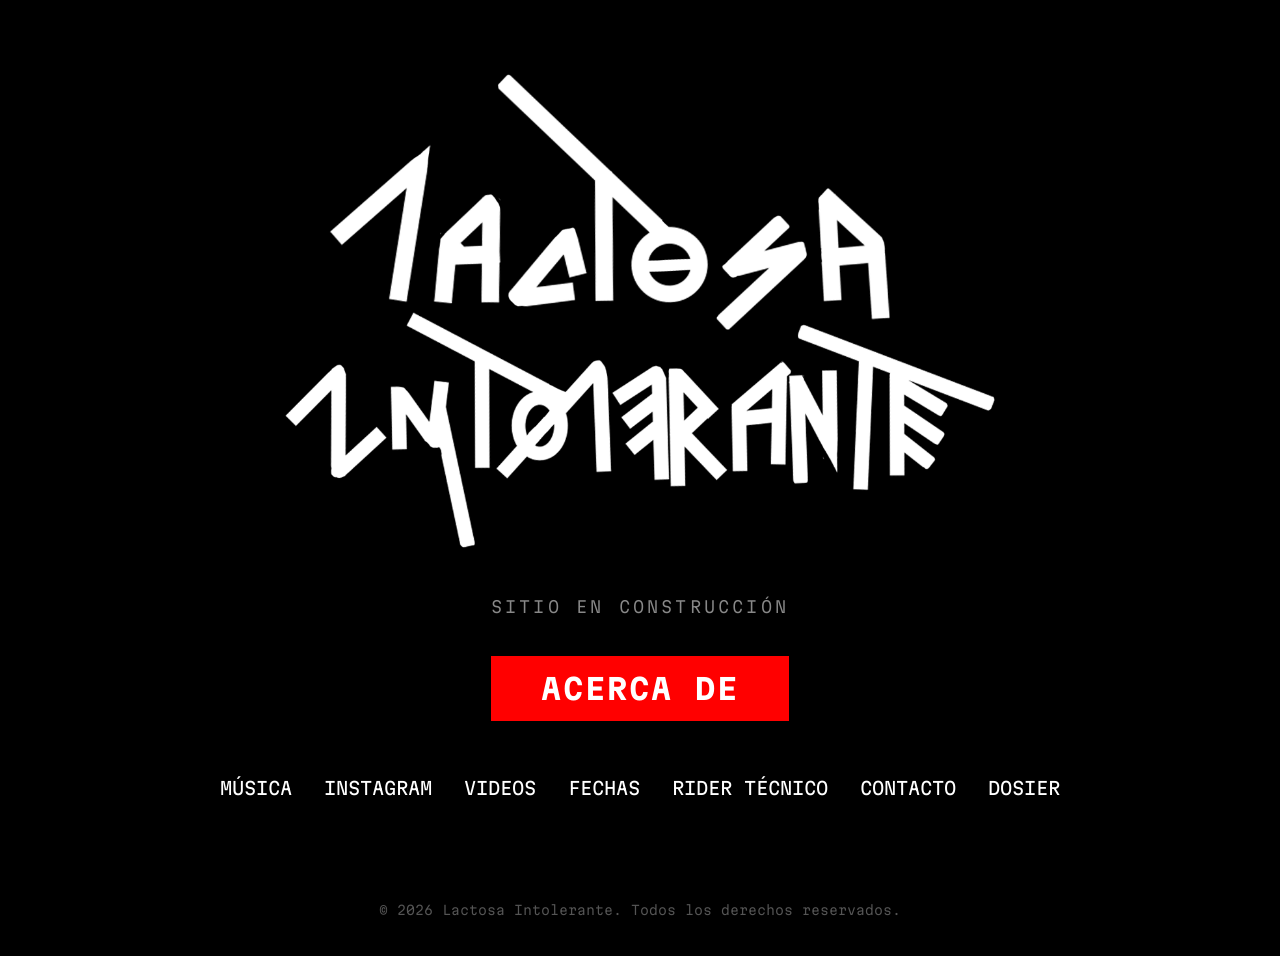
==== index.html @ 25000bd5 "fix del boton de fechas" ====
<!DOCTYPE html>
<html lang="es">
<head>
    <meta charset="UTF-8">
    <meta name="viewport" content="width=device-width, initial-scale=1.0">
    <title>Sitio Oficial | Lactosa Intolerante</title>

    <link rel="icon" type="image/png" href="LogoLI.png">
    <link rel="preconnect" href="https://fonts.googleapis.com">
    <link rel="preconnect" href="https://fonts.gstatic.com" crossorigin>
    <link href="https://fonts.googleapis.com/css2?family=Martian+Mono:wght@300;400;700&display=swap" rel="stylesheet">
    <link rel="stylesheet" href="anim.css?v=20261003">
</head>
<body>
        <div class="bg-cover" id="bgCover" aria-hidden="true"></div>

        <h1>
            <img src="logo_lactosa_blanco.png" alt="Lactosa Intolerante - Sitio Oficial">
        </h1>
    <p class="subtitle">Sitio en Construcción</p>

    <button class="btn-desplegable" onclick="desplegarInfo()">Acerca de</button>

    <div class="info-banda-wrapper" id="seccionInfo">
        <div class="descripcion-internet">
            <p><strong>Lactosa Intolerante</strong> es una banda emergente de rock/indie nacida en Valparaíso. Con un sonido crudo, guitarras cargadas de energía y letras que retratan conflictos cotidianos desde una mirada honesta, la banda ha ido ganando espacio dentro de la escena local a través de sus presentaciones en vivo y de sus primeros lanzamientos. Tras su debut en plataformas como Spotify, su música ha comenzado a circular entre comunidades y foros de internet, donde cada vez más personas la recomiendan como una propuesta prometedora dentro del rock independiente chileno.</p>
        </div>
    </div>
    
    <div class="nav-links">
        <div class="nav-items">
            <a href="https://linktr.ee/LactosaIntolerante" target="_blank">Música</a>
            <a href="https://www.instagram.com/lactosa_intolerante/" target="_blank">Instagram</a>
            <a href="https://www.youtube.com/@LactosaIntolerante" target="_blank">Videos</a>
            <button class="fechas-toggle" type="button" aria-expanded="false" aria-controls="fechasPanel" onclick="toggleFechas()">Fechas<span class="fechas-underline" aria-hidden="true"></span></button>
            <a href="rider.pdf" target="_blank">Rider Técnico</a>
            <a href="mailto:contactolactosaintolerante@gmail.com">Contacto</a>
            <a href="Dossier.pdf">Dosier</a>
        </div>
        <div class="fechas-panel" id="fechasPanel" aria-hidden="true">
            <div class="fechas-panel-content">
                <a href="" target="_blank" rel="noopener noreferrer">?????? | Valparaíso · 23/10/2026</a>
                <a href="" target="_blank" rel="noopener noreferrer">?????? | Santiago · 24/10/2026</a>
                <a href="https://www.portaldisc.com/evento/deterrorenrbx" target="_blank" rel="noopener noreferrer">De terror | Santiago · 31/10/2026</a>
            </div>
        </div>
    </div>

    <footer>
        &copy; 2026 Lactosa Intolerante. Todos los derechos reservados.
    </footer>

    <script src="script.js"></script>
</body>
</html>
---- anim.css ----
.bg-cover {
    position: fixed;
    inset: 0;
    background-image: url('foto_lactosa.png');
    background-size: cover;
    background-position: center center;
    background-repeat: no-repeat;
    background-attachment: fixed;
    opacity: 0;
    transform: translateY(30px) scale(1.02);
    filter: brightness(0.45) saturate(0.95);
    transition: opacity 0.8s ease, transform 0.8s ease;
    pointer-events: none;
    z-index: -1;
}

body.fondo-activo .bg-cover {
    opacity: 1;
    transform: translateY(0) scale(1);
    animation: bgSlide 18s linear infinite;
}

@keyframes bgSlide {
    0% { background-position: center top; }
    50% { background-position: center center; }
    100% { background-position: center bottom; }
}

body {
    background-color: #000000;
    color: #ffffff;
    font-family: 'Martian Mono', monospace;
    display: flex;
    flex-direction: column;
    justify-content: center;
    align-items: center;
    min-height: 100vh;
    text-align: center;
    padding: 20px;
    position: relative;
    overflow-x: hidden;
}

body.fondo-activo {
    background-color: #050505;
}

h1 {
    margin-bottom: 0.5rem;
}

h1 img {
    max-width: 65%;
    height: auto;
}

.subtitle {
    font-size: 1rem;
    font-weight: 300;
    letter-spacing: 0.2em;
    color: #888888;
    margin-bottom: 2.5rem;
    text-transform: uppercase;
}

.nav-links {
    display: block;
    width: 100%;
    margin-top: 2rem;
}

.nav-items {
    display: flex;
    width: 100%;
    gap: 2rem;
    flex-wrap: wrap;
    justify-content: center;
}

.nav-items a,
.fechas-toggle {
    color: #ffffff;
    text-decoration: none;
    font-size: 1.1rem;
    font-weight: 400;
    font-family: inherit;
    text-transform: uppercase;
    padding-bottom: 5px;
    position: relative;
    transition: color 0.3s ease;
}

.nav-items a::after {
    content: '';
    position: absolute;
    width: 0;
    height: 2px;
    bottom: 0;
    left: 0;
    background-color: #ffffff;
    transition: width 0.3s ease;
}

.nav-items a:hover::after {
    width: 100%;
}

.nav-items a:hover,
.fechas-toggle:hover {
    color: #cccccc;
}

.fechas-toggle {
    padding: 0 0 5px;
    border: 0;
    background: none;
    cursor: pointer;
    appearance: none;
}

.fechas-underline {
    position: absolute;
    right: 0;
    bottom: 0;
    left: 0;
    height: 2px;
    background: #ffffff;
    transform: scaleX(0);
    transform-origin: left;
    transition: transform 0.3s ease;
}

.fechas-toggle:hover .fechas-underline,
.fechas-toggle:focus-visible .fechas-underline {
    transform: scaleX(1);
}

.fechas-toggle:focus-visible {
    outline: 2px solid #ffffff;
    outline-offset: 5px;
}

.fechas-panel {
    box-sizing: border-box;
    width: 100%;
    max-height: 0;
    overflow: hidden;
    padding: 0;
    color: #cccccc;
    font-size: 0.85rem;
    text-transform: uppercase;
    opacity: 0;
    visibility: hidden;
    transition: max-height 0.8s ease, opacity 0.4s ease, padding 0.8s ease, visibility 0s linear 0.8s;
}

.fechas-panel.abierto {
    max-height: 8rem;
    padding: 0.75rem 0;
    opacity: 1;
    visibility: visible;
    transition-delay: 0s;
}

.fechas-panel-content {
    display: flex;
    flex-wrap: wrap;
    justify-content: center;
    gap: 1rem 3rem;
}

.fechas-panel a {
    display: inline-block;
    padding: 0.5rem;
    color: #ff0000;
    font-size: 0.8rem;
    text-align: center;
    white-space: normal;
}

@media (prefers-reduced-motion: reduce) {
    .fechas-panel {
        transition: none;
    }

    .fechas-underline {
        transition: none;
    }
}

footer {
    margin-top: auto;
    padding-top: 3rem;
    padding-bottom: 10px;
    font-size: 0.8rem;
    color: #555555;
    font-weight: 300;
}

.btn-desplegable {
    background-color: #ff0000;
    color: #ffffff;
    font-family: 'Martian Mono', monospace;
    font-weight: 700;
    font-size: 1.8rem;
    padding: 15px 50px;
    border: none;
    cursor: pointer;
    text-transform: uppercase;
    letter-spacing: 2px;
    display: block;
    margin: 0 auto 1.5rem auto;
    transition: transform 0.1s ease, filter 0.2s ease;
}

.btn-desplegable:active {
    transform: scale(0.97);
}

.btn-desplegable:hover {
    filter: brightness(1.2);
}

.info-banda-wrapper {
    max-height: 0;
    overflow: hidden;
    max-width: 900px;
    margin: 0 auto;
    text-align: center;
    transition: max-height 1.2s ease-in-out, padding 0.8s ease;
    position: relative;
    background: rgba(0, 0, 0, 0.25);
    border-radius: 24px;
    backdrop-filter: blur(5px);
}

.info-banda-wrapper.abierto {
    max-height: 1200px;
    padding: 1.5rem 1rem 2rem;
}

.info-banda-wrapper.abierto .descripcion-internet {
    opacity: 1;
    transform: translateY(0);
}

.descripcion-internet {
    margin-top: 1.5rem;
    padding: 0 1rem 1rem 1rem;
    font-size: 1.1rem;
    line-height: 1.8;
    color: #f0f0f0;
    text-align: justify;
    opacity: 0;
    transform: translateY(18px);
    transition: opacity 0.8s ease, transform 0.8s ease;
}

@media (max-width: 768px) {
    h1 img {
        max-width: 85%;
    }

    .btn-desplegable {
        font-size: 1.2rem;
        padding: 12px 30px;
    }

    .subtitle {
        font-size: 0.85rem;
        margin-bottom: 2rem;
    }
    
    .nav-links {
        gap: 1.5rem;
    }
}
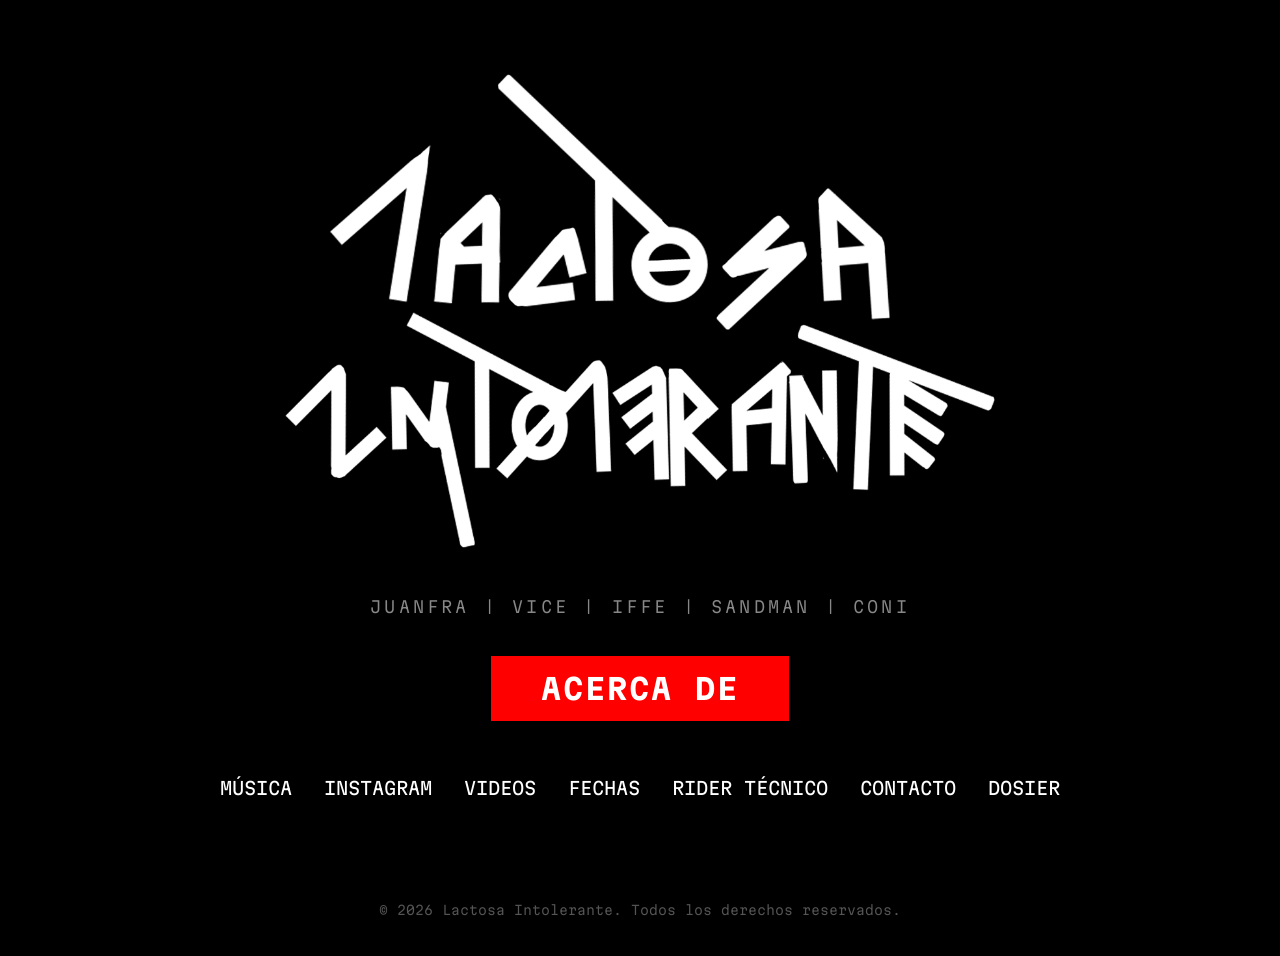
==== commit fdb80bcd: "Modify band member names and event details Updated band members' names and event links." ====
--- a/index.html
+++ b/index.html
@@ -17,7 +17,7 @@
         <h1>
             <img src="logo_lactosa_blanco.png" alt="Lactosa Intolerante - Sitio Oficial">
         </h1>
-    <p class="subtitle">Sitio en Construcción</p>
+    <p class="subtitle">Juanfra | Vice | Iffe | Sandman | Coni</p>
 
     <button class="btn-desplegable" onclick="desplegarInfo()">Acerca de</button>
 
@@ -39,8 +39,8 @@
         </div>
         <div class="fechas-panel" id="fechasPanel" aria-hidden="true">
             <div class="fechas-panel-content">
-                <a href="" target="_blank" rel="noopener noreferrer">?????? | Valparaíso · 23/10/2026</a>
-                <a href="" target="_blank" rel="noopener noreferrer">?????? | Santiago · 24/10/2026</a>
+                <a target="_blank" rel="noopener noreferrer">?????? | Valparaíso · 23/10/2026</a>
+                <a href="https://www.m100.cl/programacion/musica/25-anos-25-bandas/" target="_blank" rel="noopener noreferrer">Matucana 100 | Santiago · 24/10/2026</a>
                 <a href="https://www.portaldisc.com/evento/deterrorenrbx" target="_blank" rel="noopener noreferrer">De terror | Santiago · 31/10/2026</a>
             </div>
         </div>
@@ -50,6 +50,6 @@
         &copy; 2026 Lactosa Intolerante. Todos los derechos reservados.
     </footer>
 
-    <script src="script.js"></script>
+    <script src="script.js?v=20261003"></script>
 </body>
 </html>
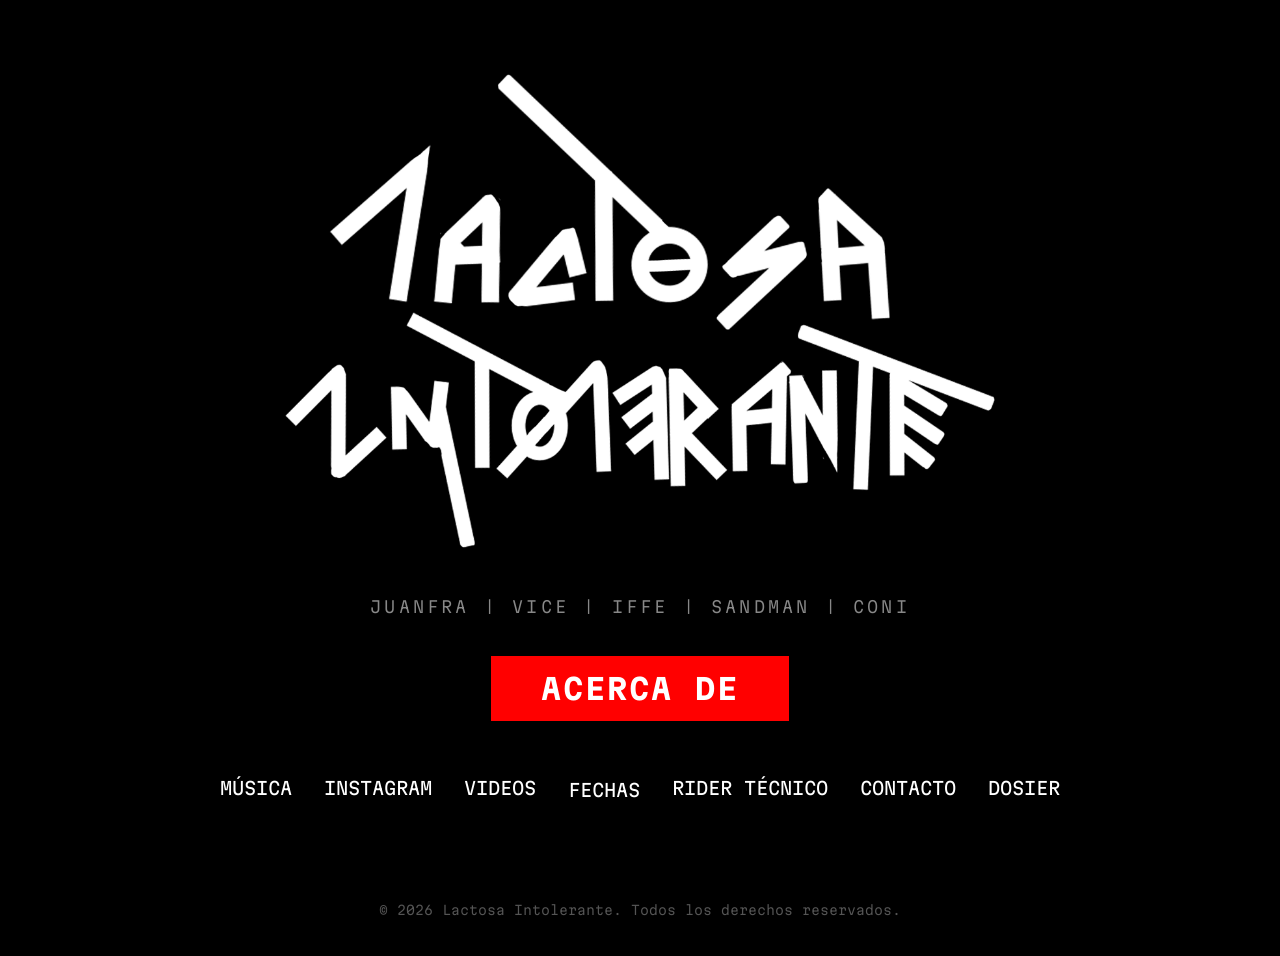
==== commit 3231773e: "Primer fix de fechas en vistas verticales/movil." ====
--- a/index.html
+++ b/index.html
@@ -9,7 +9,7 @@
     <link rel="preconnect" href="https://fonts.googleapis.com">
     <link rel="preconnect" href="https://fonts.gstatic.com" crossorigin>
     <link href="https://fonts.googleapis.com/css2?family=Martian+Mono:wght@300;400;700&display=swap" rel="stylesheet">
-    <link rel="stylesheet" href="anim.css?v=20261003">
+    <link rel="stylesheet" href="anim.css?v=20261008">
 </head>
 <body>
         <div class="bg-cover" id="bgCover" aria-hidden="true"></div>
--- a/anim.css
+++ b/anim.css
@@ -116,12 +116,13 @@
     background: none;
     cursor: pointer;
     appearance: none;
+    line-height: 1.5;
 }
 
 .fechas-underline {
     position: absolute;
     right: 0;
-    bottom: 0;
+    bottom: -2px;
     left: 0;
     height: 2px;
     background: #ffffff;
@@ -155,7 +156,7 @@
 }
 
 .fechas-panel.abierto {
-    max-height: 8rem;
+    max-height: 20rem;
     padding: 0.75rem 0;
     opacity: 1;
     visibility: visible;
@@ -171,10 +172,14 @@
 
 .fechas-panel a {
     display: inline-block;
+    box-sizing: border-box;
     padding: 0.5rem;
     color: #ff0000;
     font-size: 0.8rem;
+    line-height: 1.5;
     text-align: center;
+    text-underline-offset: 0.2em;
+    text-decoration-thickness: 1px;
     white-space: normal;
 }
 
@@ -274,4 +279,13 @@
     .nav-links {
         gap: 1.5rem;
     }
-}
+
+    .fechas-panel-content {
+        flex-direction: column;
+        gap: 0.25rem;
+    }
+
+    .fechas-panel a {
+        width: 100%;
+    }
+}
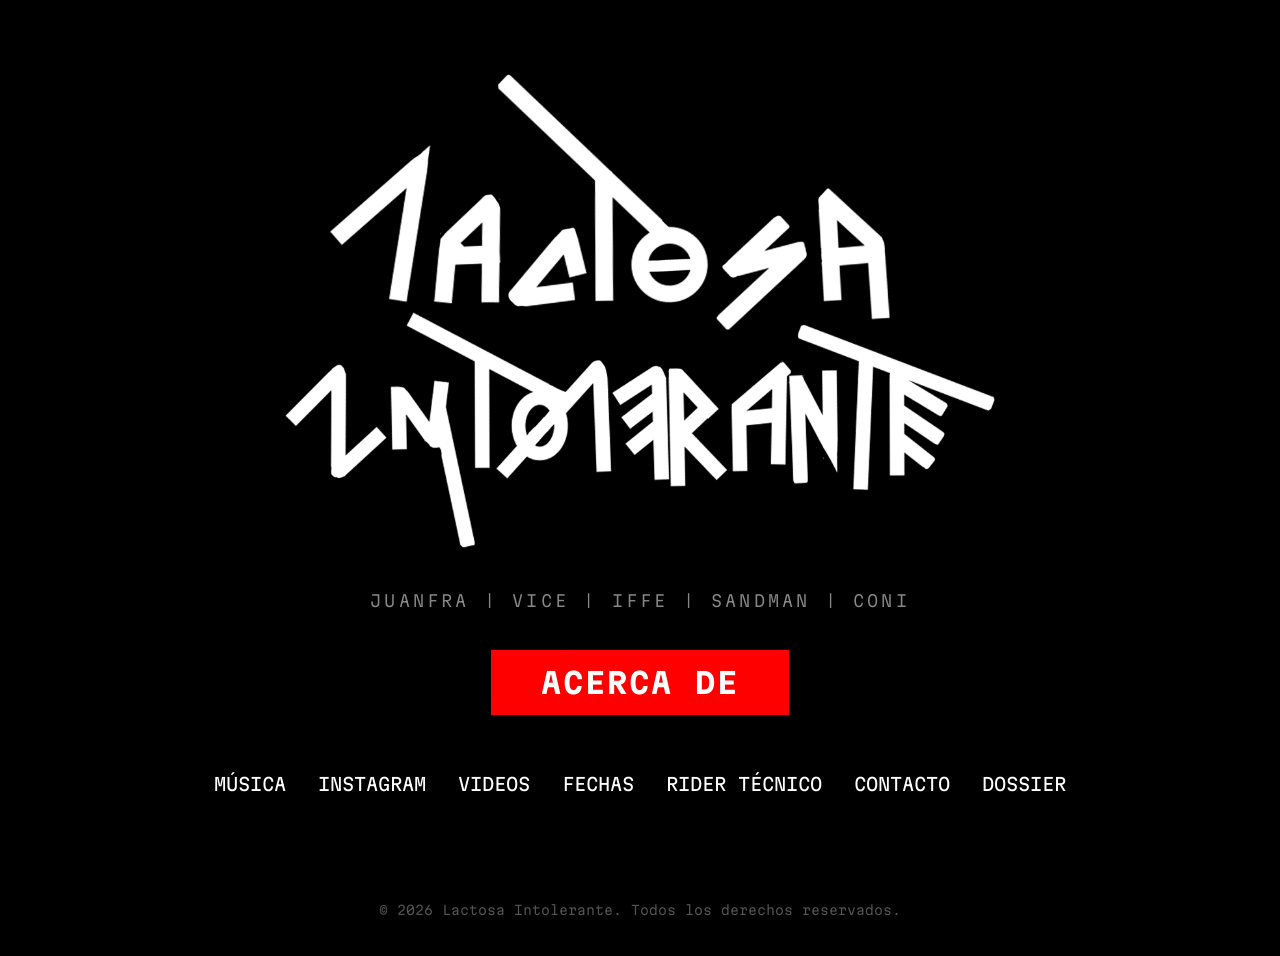
==== commit 247a82a2: "Añade perfiles interactivos de integrantes Co-authored-by: Copilot <223556219+Copilot@users.noreply." ====
--- a/index.html
+++ b/index.html
@@ -9,21 +9,35 @@
     <link rel="preconnect" href="https://fonts.googleapis.com">
     <link rel="preconnect" href="https://fonts.gstatic.com" crossorigin>
     <link href="https://fonts.googleapis.com/css2?family=Martian+Mono:wght@300;400;700&display=swap" rel="stylesheet">
-    <link rel="stylesheet" href="anim.css?v=20261008">
+    <link rel="stylesheet" href="anim.css?v=20261024">
 </head>
 <body>
-        <div class="bg-cover" id="bgCover" aria-hidden="true"></div>
+        <div class="bg-cover" id="bgCover" aria-hidden="true">
+            <div class="member-background" id="memberBackground"></div>
+        </div>
 
         <h1>
-            <img src="logo_lactosa_blanco.png" alt="Lactosa Intolerante - Sitio Oficial">
+            <button class="logo-inicio" type="button" aria-label="Volver a la descripción de la banda" onclick="mostrarDescripcionBanda()">
+                <img src="logo_lactosa_blanco.png" alt="Lactosa Intolerante - Sitio Oficial">
+            </button>
         </h1>
-    <p class="subtitle">Juanfra | Vice | Iffe | Sandman | Coni</p>
+    <p class="subtitle">
+        <button class="integrante" type="button" data-integrante="juanfra" aria-pressed="false" disabled>Juanfra</button>
+        <span aria-hidden="true"> | </span>
+        <button class="integrante" type="button" data-integrante="vice" aria-pressed="false" disabled>Vice</button>
+        <span aria-hidden="true"> | </span>
+        <button class="integrante" type="button" data-integrante="iffe" aria-pressed="false" disabled>Iffe</button>
+        <span aria-hidden="true"> | </span>
+        <button class="integrante" type="button" data-integrante="sandman" aria-pressed="false" disabled>Sandman</button>
+        <span aria-hidden="true"> | </span>
+        <button class="integrante" type="button" data-integrante="coni" aria-pressed="false" disabled>Coni</button>
+    </p>
 
-    <button class="btn-desplegable" onclick="desplegarInfo()">Acerca de</button>
+    <button class="btn-desplegable" type="button" aria-expanded="false" aria-controls="seccionInfo" onclick="desplegarInfo()">Acerca de</button>
 
     <div class="info-banda-wrapper" id="seccionInfo">
         <div class="descripcion-internet">
-            <p><strong>Lactosa Intolerante</strong> es una banda emergente de rock/indie nacida en Valparaíso. Con un sonido crudo, guitarras cargadas de energía y letras que retratan conflictos cotidianos desde una mirada honesta, la banda ha ido ganando espacio dentro de la escena local a través de sus presentaciones en vivo y de sus primeros lanzamientos. Tras su debut en plataformas como Spotify, su música ha comenzado a circular entre comunidades y foros de internet, donde cada vez más personas la recomiendan como una propuesta prometedora dentro del rock independiente chileno.</p>
+            <p id="descripcionTexto" aria-live="polite"><strong>Lactosa Intolerante</strong> es una banda emergente de rock/indie nacida en Valparaíso formada en marzo de 2024. Con un sonido crudo, guitarras cargadas de energía y letras que retratan conflictos cotidianos desde una mirada honesta, la banda ha ido ganando espacio dentro de la escena local a través de sus presentaciones en vivo y de sus primeros lanzamientos.</p>
         </div>
     </div>
     
@@ -35,13 +49,13 @@
             <button class="fechas-toggle" type="button" aria-expanded="false" aria-controls="fechasPanel" onclick="toggleFechas()">Fechas<span class="fechas-underline" aria-hidden="true"></span></button>
             <a href="rider.pdf" target="_blank">Rider Técnico</a>
             <a href="mailto:contactolactosaintolerante@gmail.com">Contacto</a>
-            <a href="Dossier.pdf">Dosier</a>
+            <a href="Dossier.pdf">Dossier</a>
         </div>
         <div class="fechas-panel" id="fechasPanel" aria-hidden="true">
             <div class="fechas-panel-content">
-                <a target="_blank" rel="noopener noreferrer">?????? | Valparaíso · 23/10/2026</a>
+                <a href="https://www.portaldisc.com/evento/deromperlrompeomadurmientolactosa" target="_blank" rel="noopener noreferrer">Club Segundo Piso | Valparaíso · 23/10/2026</a>
                 <a href="https://www.m100.cl/programacion/musica/25-anos-25-bandas/" target="_blank" rel="noopener noreferrer">Matucana 100 | Santiago · 24/10/2026</a>
-                <a href="https://www.portaldisc.com/evento/deterrorenrbx" target="_blank" rel="noopener noreferrer">De terror | Santiago · 31/10/2026</a>
+                <a href="https://www.portaldisc.com/evento/deterrorenrbx" target="_blank" rel="noopener noreferrer">Rock Bar Xperience  | Santiago · 31/10/2026</a>
             </div>
         </div>
     </div>
@@ -50,6 +64,6 @@
         &copy; 2026 Lactosa Intolerante. Todos los derechos reservados.
     </footer>
 
-    <script src="script.js?v=20261003"></script>
+    <script src="script.js?v=20261024"></script>
 </body>
 </html>
--- a/anim.css
+++ b/anim.css
@@ -20,6 +20,68 @@
     animation: bgSlide 18s linear infinite;
 }
 
+body.integrante-activo .bg-cover {
+    animation: none;
+    filter: none;
+    background-image: none;
+}
+
+body.integrante-cerrando .bg-cover {
+    animation: none;
+    filter: none;
+    background-image: none;
+}
+
+.member-background {
+    position: absolute;
+    inset: 0;
+    overflow: hidden;
+    opacity: 0;
+    transition: opacity 0.6s ease;
+}
+
+body.integrante-activo .member-background {
+    opacity: 1;
+}
+
+body.integrante-cerrando .member-background {
+    opacity: 1;
+}
+
+.member-photo {
+    position: absolute;
+    display: block;
+    width: min(18vw, 340px);
+    height: 34vh;
+    object-fit: cover;
+    border: 1px solid rgba(255, 255, 255, 0.35);
+    border-radius: 10px;
+    box-shadow: 0 12px 40px rgba(0, 0, 0, 0.55);
+    filter: brightness(0.65) saturate(0.8);
+    transition: opacity 0.8s ease;
+}
+
+.member-photo:nth-child(1) {
+    left: 2vw;
+    top: 20vh;
+    width: min(18vw, 340px);
+    height: 60vh;
+}
+
+.member-photo:nth-child(2) {
+    right: 2vw;
+    top: 14vh;
+}
+
+.member-photo:nth-child(3) {
+    right: 2vw;
+    bottom: 14vh;
+}
+
+.member-photo.visible {
+    opacity: 1;
+}
+
 @keyframes bgSlide {
     0% { background-position: center top; }
     50% { background-position: center center; }
@@ -49,6 +111,20 @@
     margin-bottom: 0.5rem;
 }
 
+.logo-inicio {
+    display: block;
+    padding: 0;
+    border: 0;
+    background: none;
+    line-height: 0;
+    cursor: pointer;
+}
+
+.logo-inicio:focus-visible {
+    outline: 2px solid #ffffff;
+    outline-offset: 6px;
+}
+
 h1 img {
     max-width: 65%;
     height: auto;
@@ -63,6 +139,35 @@
     text-transform: uppercase;
 }
 
+body.fondo-activo .subtitle {
+    color: #ffffff;
+}
+
+.subtitle .integrante {
+    padding: 0;
+    border: 0;
+    background: none;
+    color: inherit;
+    font: inherit;
+    letter-spacing: inherit;
+    text-transform: inherit;
+    cursor: pointer;
+}
+
+.subtitle .integrante:focus-visible {
+    outline: 2px solid currentColor;
+    outline-offset: 4px;
+}
+
+.subtitle .integrante[aria-pressed="true"] {
+    text-decoration: underline;
+    text-underline-offset: 0.3em;
+}
+
+.subtitle .integrante:disabled {
+    cursor: default;
+}
+
 .nav-links {
     display: block;
     width: 100%;
@@ -75,6 +180,7 @@
     gap: 2rem;
     flex-wrap: wrap;
     justify-content: center;
+    align-items: center;
 }
 
 .nav-items a,
@@ -85,6 +191,7 @@
     font-weight: 400;
     font-family: inherit;
     text-transform: uppercase;
+    line-height: 1.5;
     padding-bottom: 5px;
     position: relative;
     transition: color 0.3s ease;
@@ -116,7 +223,6 @@
     background: none;
     cursor: pointer;
     appearance: none;
-    line-height: 1.5;
 }
 
 .fechas-underline {
@@ -189,6 +295,11 @@
     }
 
     .fechas-underline {
+        transition: none;
+    }
+
+    .member-background,
+    .member-photo {
         transition: none;
     }
 }
@@ -262,6 +373,26 @@
 }
 
 @media (max-width: 768px) {
+    .member-photo,
+    .member-photo:nth-child(n) {
+        left: 0;
+        right: 0;
+        top: 0;
+        bottom: 0;
+        width: 100%;
+        height: 100%;
+        border: 0;
+        border-radius: 0;
+        box-shadow: none;
+        opacity: 0;
+        filter: brightness(0.38) saturate(0.8);
+        object-position: center;
+    }
+
+    .member-photo.visible {
+        opacity: 1;
+    }
+
     h1 img {
         max-width: 85%;
     }
@@ -279,7 +410,6 @@
     .nav-links {
         gap: 1.5rem;
     }
-
     .fechas-panel-content {
         flex-direction: column;
         gap: 0.25rem;
@@ -288,4 +418,36 @@
     .fechas-panel a {
         width: 100%;
     }
-}
+
+    .info-banda-wrapper {
+        border-radius: 16px;
+        backdrop-filter: blur(8px);
+    }
+
+    .info-banda-wrapper.abierto {
+        padding: 1rem 0.75rem 1.25rem;
+    }
+
+    .descripcion-internet {
+        margin-top: 0.5rem;
+        padding: 0 0.5rem 0.5rem;
+        font-size: 1rem;
+        line-height: 1.7;
+        text-align: left;
+    }
+
+}
+@media (max-width: 380px) {
+    body {
+        padding: 20px 8px;
+    }
+
+    .descripcion-internet {
+        padding: 0 0.25rem 0.4rem;
+    }
+
+    .info-banda-wrapper {
+        width: 100%;
+        max-width: 90%;
+    }
+}
